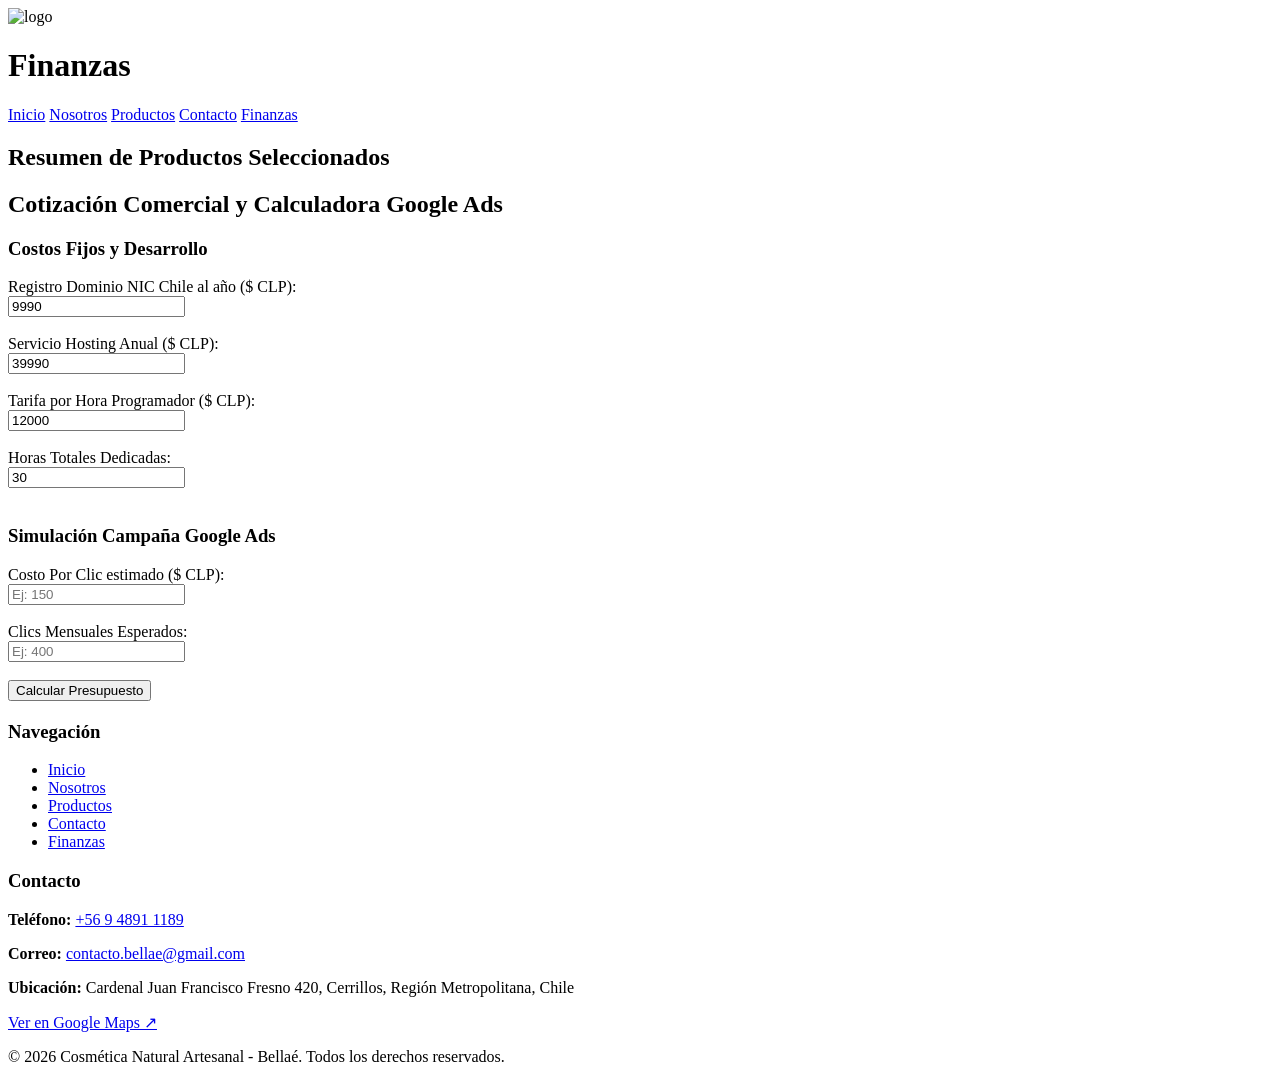
==== finanzas.html @ 6765bc3b "Add files via upload" ====
<!DOCTYPE html>
<html lang="es">
<head>
    <meta charset="UTF-8">
    <meta name="viewport" content="width=device-width, initial-scale=1.0">
    <meta name="author" content="Luis La Cruz">
    <meta name="description" content="Consulta la cotización comercial de nuestra solución de cosmética natural y calcula el presupuesto de una campaña de Google Ads.">
    <meta name="keywords" content="cosmetica natural chile, Google Ads, presupuesto publicidad, champu solido santiago">

    <title>Cosmética Natural Artesanal | Finanzas</title>

    <link rel="stylesheet" href="css/styles.css">
    <script src="js/app.js"defer></script>
</head>

<body>

    <header>

        <div class="logo">
            <img src="img/logo.png" alt="logo">
        </div>
        
        <h1>Finanzas</h1>

        <nav>
            
            <a href="index.html">Inicio</a>
            <a href="nosotros.html">Nosotros</a>
            <a href="servicios.html">Productos</a>
            <a href="contacto.html">Contacto</a>
            <a href="finanzas.html">Finanzas</a>
            
        </nav>
    </header>

    <main>


        <section id="resumen-carrito-finanzas">
            <h2>Resumen de Productos Seleccionados</h2>
           <div id="lista-carrito-finanzas"></div>
        </section>

        <section id="seccion-finanzas">
            <h2>Cotización Comercial y Calculadora Google Ads</h2>
        
            <form id="formFinanzas">

                <h3>Costos Fijos y Desarrollo</h3>

                <label for="costoDominio">Registro Dominio NIC Chile al año ($ CLP):</label><br>
                <input type="number" id="costoDominio" value="9990"><br><br>

                <label for="costoHosting">Servicio Hosting Anual ($ CLP):</label><br>
                <input type="number" id="costoHosting" value="39990"><br><br>

                <label for="tarifaHora">Tarifa por Hora Programador ($ CLP):</label><br>
                <input type="number" id="tarifaHora" value="12000"><br><br>

                <label for="horasTrabajo">Horas Totales Dedicadas:</label><br>
                <input type="number" id="horasTrabajo" value="30"><br><br>

                <h3>Simulación Campaña Google Ads </h3>

                <label for="cpcInput">Costo Por Clic estimado ($ CLP):</label><br>
                <input type="number" id="cpcInput" placeholder="Ej: 150"><br><br>

                <label for="clicsInput">Clics Mensuales Esperados:</label><br>
                <input type="number" id="clicsInput" placeholder="Ej: 400"><br><br>

                <button type="submit">Calcular Presupuesto</button>
            </form>

  
            <div id="resultadoFinanzas" style="margin-top: 20px;"></div>
            <div id="alertaAds"></div>
        </section>

    </main>

    
    <footer>
        <div class="footer-contenedor">
            <div class="footer-col">
                <h3>Navegación</h3>
                <ul>
                    <li><a href="index.html">Inicio</a></li>
                    <li><a href="nosotros.html">Nosotros</a></li>
                    <li><a href="servicios.html">Productos</a></li>
                    <li><a href="contacto.html">Contacto</a></li>
                    <li><a href="finanzas.html">Finanzas</a></li>
                </ul>
            </div>

            <div class="footer-col">
                <h3>Contacto</h3>
                <p> <strong>Teléfono:</strong> <a href="https://wa.me/56948911189">+56 9 4891 1189</a></p>
                <p> <strong>Correo:</strong> <a href="https://mail.google.com/mail/?view=cm&fs=1&to=contacto.bellae@gmail.com"">contacto.bellae@gmail.com</a></p>
                <p> <strong>Ubicación:</strong> Cardenal Juan Francisco Fresno 420, Cerrillos, Región Metropolitana, Chile</p>
                <p> <a href="https://www.google.com/maps/search/?api=1&query=Cardenal+Juan+Francisco+Fresno+420+Cerrillos+Chile" target="_blank" rel="noopener noreferrer" class="link-mapa">Ver en Google Maps ↗</a></p>
            </div>
        </div>

        <div class="footer-copy">
            <p>&copy; 2026 Cosmética Natural Artesanal - Bellaé. Todos los derechos reservados.</p>
        </div>
    </footer>
</body>
</html>
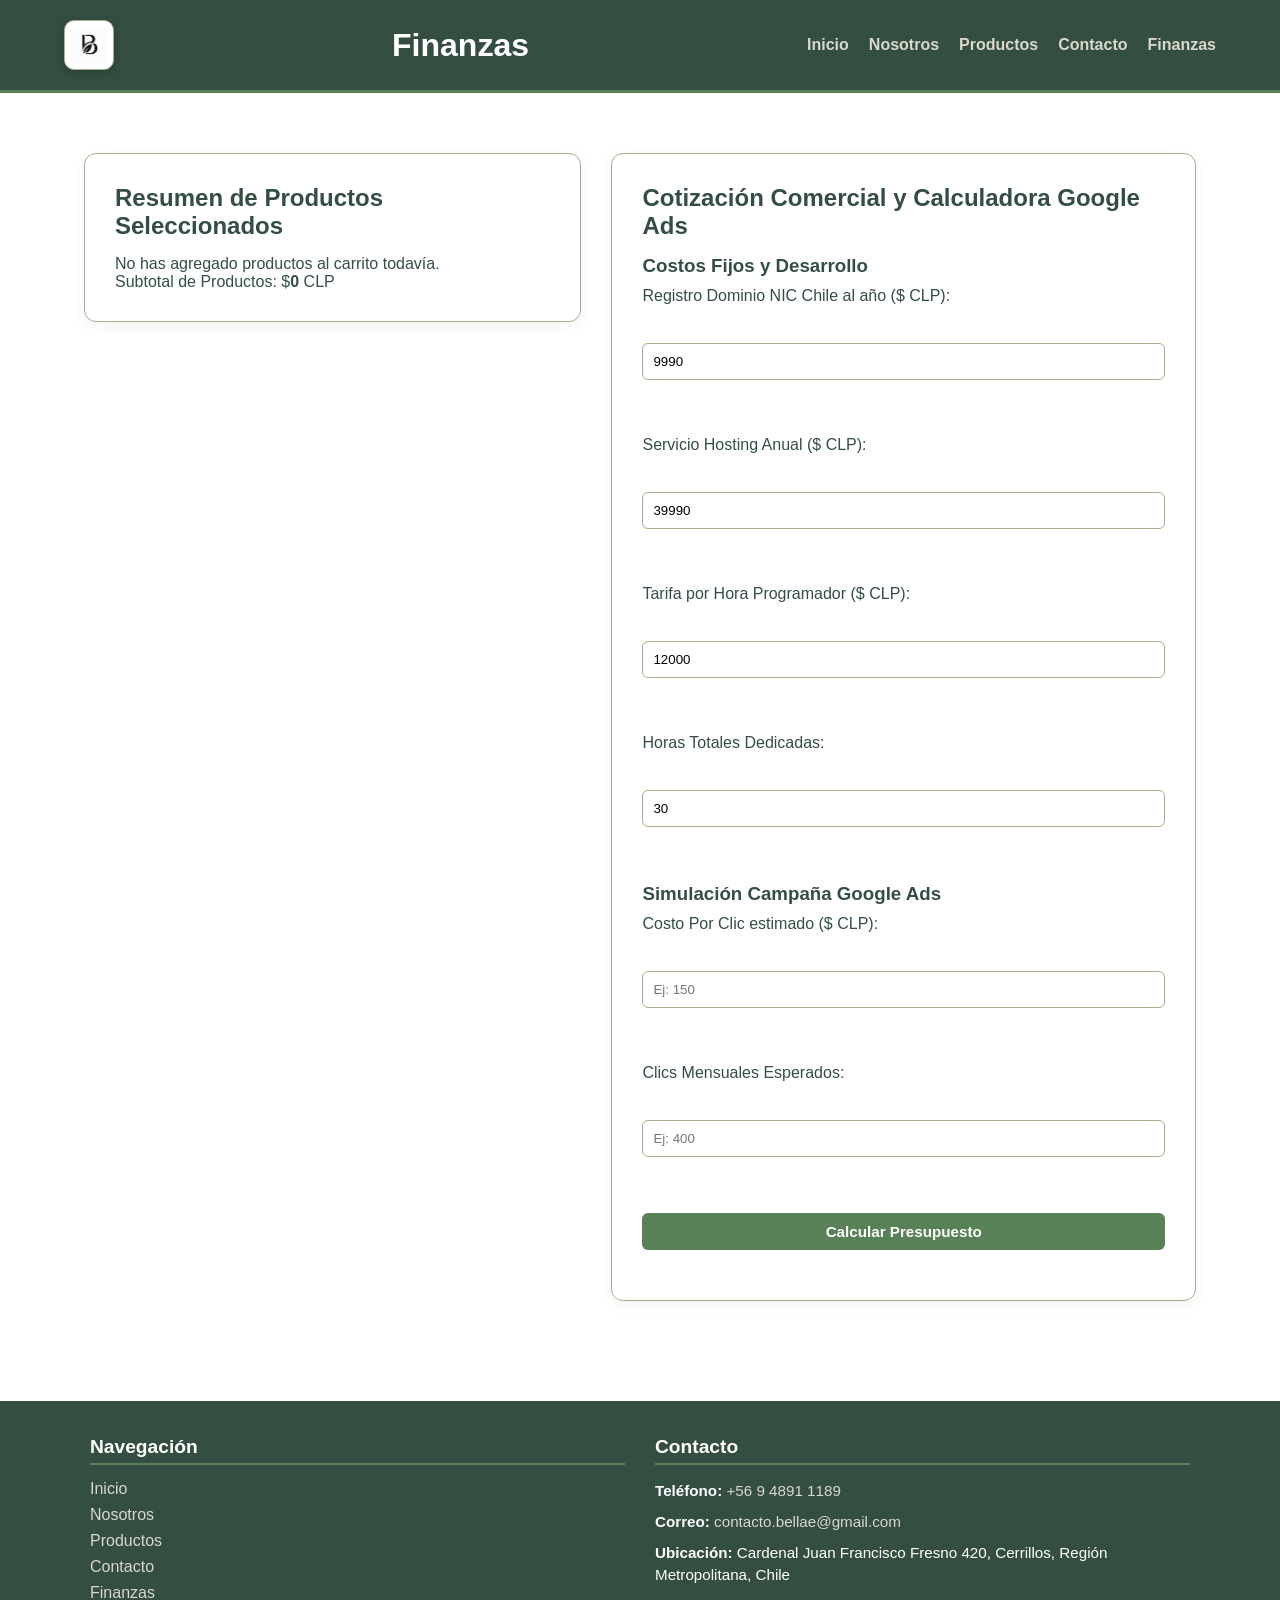
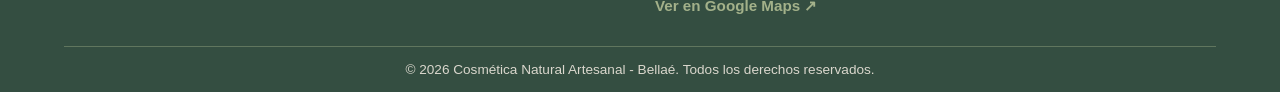
==== commit 2ecc90a9: "Add files via upload" ====
--- a/finanzas.html
+++ b/finanzas.html
@@ -24,24 +24,29 @@
         <h1>Finanzas</h1>
 
         <nav>
-            
-            <a href="index.html">Inicio</a>
-            <a href="nosotros.html">Nosotros</a>
-            <a href="servicios.html">Productos</a>
-            <a href="contacto.html">Contacto</a>
-            <a href="finanzas.html">Finanzas</a>
-            
+            <ul>
+                <li><a href="index.html">Inicio</a></li>
+                <li><a href="nosotros.html">Nosotros</a></li>
+                <li><a href="servicios.html">Productos</a></li>
+                <li><a href="contacto.html">Contacto</a></li>
+                <li><a href="finanzas.html">Finanzas</a></li>
+            </ul>
         </nav>
     </header>
 
     <main>
 
-
         <section id="resumen-carrito-finanzas">
             <h2>Resumen de Productos Seleccionados</h2>
-           <div id="lista-carrito-finanzas"></div>
+            
+            <div id="lista-carrito-finanzas"></div>
+
+            <p class="texto-subtotal">
+                Subtotal de Productos: $<strong id="subtotal-finanzas">0</strong> CLP
+            </p>
+            
+            <button id="btn-comprar-finanzas" class="btn-cta">Comprar Ahora</button>
         </section>
-
         <section id="seccion-finanzas">
             <h2>Cotización Comercial y Calculadora Google Ads</h2>
         
--- a/css/styles.css
+++ b/css/styles.css
@@ -0,0 +1,765 @@
+* {
+    margin: 0;
+    padding: 0;
+    box-sizing: border-box;
+}
+
+body {
+    background-color: #ffffff;
+    background-size: cover;
+    background-position: center;
+    background-attachment: fixed;
+    background-repeat: no-repeat;
+    font-family: Arial, Helvetica, sans-serif;
+    color: #344E41;
+    display: flex;
+    flex-direction: column;
+    min-height: 100vh;
+}
+
+main {
+    display: block; 
+    width: 90%;
+    max-width: 1100px;
+    margin: 40px auto;
+}
+
+main > div:empty, 
+main > section:empty {
+    display: none;
+}
+
+section {
+    margin-bottom: 40px;
+}
+
+h2 {
+    color: #344E41;
+    margin-bottom: 15px;
+}
+
+.logo {
+    display: flex;
+    align-items: center;
+    gap: 10px;
+}
+
+.logo img {
+    width: 50px;
+    height: 50px;
+    object-fit: contain; 
+}
+
+.logo img {
+    width: 52px;
+    height: 52px;
+    object-fit: contain;
+    background-color: #ffffff;
+    border-radius: 50%; 
+    padding: 6px; 
+    box-shadow: 0 2px 8px rgba(0, 0, 0, 0.2);
+}
+
+.logo img {
+    width: 50px;
+    height: 50px;
+    object-fit: contain;
+    background-color: #ffffff;
+    border-radius: 10px; 
+    padding: 6px;
+    border: 1px solid #A3B18A; 
+}
+
+/* Header */
+header {
+    background-color: #344E41;
+    padding: 20px 5%;
+    display: flex;
+    justify-content: space-between;
+    align-items: center;
+    border-bottom: 3px solid #588157;
+}
+
+header h1 {
+    color: #ffffff;
+}
+
+nav ul {
+    display: flex;
+    gap: 20px;
+    list-style: none;
+}
+
+nav a {
+    text-decoration: none;
+    color: #DAD7CD;
+    font-weight: bold;
+    transition: color 0.2s ease;
+}
+
+nav a:hover {
+    color: #ffffff;
+}
+
+/* diseño index */
+.cuadro-bienvenida {
+    background-color: #fcfcfc;
+    max-width: 550px;
+    margin: 50px auto;
+    padding: 40px 30px;
+    border-radius: 12px;
+    text-align: center;
+    box-shadow: 0 4px 15px rgba(0, 0, 0, 0.08);
+    border: 1px solid #A3B18A;
+}
+
+.cuadro-bienvenida h2 {
+    color: #344E41;
+    font-size: 1.8em;
+    margin-bottom: 15px;
+}
+
+.cuadro-bienvenida p {
+    font-size: 1.1em;
+    color: #3A5A40;
+    margin-bottom: 25px;
+    line-height: 1.5;
+}
+
+/* diseño nosotros */
+.pagina-nosotros {
+    display: flex;
+    flex-direction: column;
+    align-items: center;
+    padding: 40px 5%;
+}
+
+.quienes-somos-texto {
+    text-align: center;
+    max-width: 850px;
+    margin-bottom: 50px; 
+}
+
+.quienes-somos-texto h2 {
+    color: #344E41; 
+    font-size: 2.2em;
+    margin-bottom: 20px;
+}
+
+.quienes-somos-texto p {
+    line-height: 1.6;
+    color: #344E41;
+    margin-bottom: 15px;
+    text-align: justify; 
+}
+
+.equipo-grid {
+    display: flex;
+    justify-content: center;
+    flex-wrap: wrap; 
+    gap: 25px; 
+    width: 100%;
+    max-width: 1000px;
+}
+
+#equipo > div,
+.tarjeta-perfil {
+    background-color: #ffffff;
+    border: 1px solid #A3B18A;
+    border-radius: 12px;
+    padding: 25px 20px;
+    width: 260px;
+    text-align: center;
+    box-shadow: 0 4px 10px rgba(0, 0, 0, 0.06);
+    display: flex;
+    flex-direction: column;
+    align-items: center;
+}
+
+/* Imágenes del equipo / perfil */
+#equipo img,
+.tarjeta-perfil img {
+    width: 120px;
+    height: 120px;
+    object-fit: cover;
+    border-radius: 50%;
+    margin-bottom: 15px;
+    border: 2px solid #A3B18A;
+}
+
+#equipo > div h3,
+.tarjeta-perfil h3 {
+    color: #344E41;
+    margin-bottom: 5px;
+}
+
+#equipo > div h4, 
+.tarjeta-perfil h4 {
+    color: #588157;
+    font-weight: bold;
+    margin-bottom: 10px;
+}
+#equipo > div p:first-of-type {
+    color: #202020;
+    font-weight: bold;
+}
+
+#inicio {
+    background-color: #ffffff;
+    padding: 60px 40px;
+    border-radius: 15px;
+    display: flex;
+    justify-content: center;
+    border: 1px solid #A3B18A;
+}
+
+#inicio h2 {
+    font-size: 40px;
+    color: #344E41;
+}
+
+.btn-cta {
+    display: inline-block;
+    background-color: #588157;
+    color: #ffffff !important;
+    padding: 12px 28px;
+    text-decoration: none;
+    border-radius: 6px;
+    font-weight: bold;
+    font-size: 1em;
+    transition: background-color 0.3s ease, transform 0.2s ease;
+}
+
+.btn-cta:hover {
+    background-color: #3A5A40;
+    transform: translateY(-2px);
+}
+
+/* diseño del catalogo */
+#catalogo {
+    display: flex;
+    flex-wrap: wrap;
+    justify-content: center;
+    gap: 25px;
+    width: 100%;
+    max-width: 1000px;
+    margin: 0 auto;
+}
+
+.tarjeta-producto {
+    background-color: #ffffff;
+    border: 1px solid #A3B18A;
+    border-radius: 10px;
+    padding: 20px;
+    width: 260px;
+    box-shadow: 0 4px 10px rgba(0, 0, 0, 0.05);
+    display: flex;
+    flex-direction: column;
+}
+
+.tarjeta-producto img {
+    width: 100%;
+    height: 150px;
+    object-fit: contain;
+    background-color: #f4f3ef;
+    border-radius: 6px;
+    margin-bottom: 12px;
+}
+
+.tarjeta-producto h3 {
+    color: #344E41;
+    font-size: 1.1em;
+    margin-bottom: 8px;
+    text-align: center;
+}
+
+.tarjeta-producto p {
+    font-size: 0.9em;
+    color: #3A5A40;
+    margin-bottom: 8px;
+    text-align: center;
+    line-height: 1.4;
+}
+
+.tarjeta-producto p:nth-of-type(1) {
+    height: 40px;
+    overflow: hidden;
+}
+
+.tarjeta-producto button {
+    background-color: #588157;
+    color: white;
+    border: none;
+    padding: 10px;
+    border-radius: 6px;
+    cursor: pointer;
+    font-weight: bold;
+    width: 100%;
+    margin-top: auto; 
+    transition: background-color 0.2s ease;
+}
+
+.tarjeta-producto button:hover {
+    background-color: #3A5A40;
+}
+
+.tarjeta-producto button:disabled {
+    background-color: #A3B18A;
+    cursor: not-allowed;
+}
+
+/* diseño formulario */
+button, input[type="submit"] {
+    background-color: #588157;
+    color: white;
+    border: none;
+    padding: 10px 18px;
+    border-radius: 6px;
+    cursor: pointer;
+    font-weight: bold;
+    font-size: 0.95em;
+    transition: background-color 0.2s ease;
+}
+
+button:hover, input[type="submit"]:hover {
+    background-color: #3A5A40;
+}
+
+.contenedor-doble {
+    display: flex;
+    justify-content: space-between;
+    gap: 50px;
+    background-color: #ffffff;
+    padding: 40px;
+    border-radius: 12px;
+    border: 1px solid #A3B18A;
+    box-shadow: 0 4px 15px rgba(0, 0, 0, 0.05);
+}
+
+.contenedor-doble > section {
+    flex: 1;
+    margin-bottom: 0; 
+}
+
+form {
+    display: flex;
+    flex-direction: column;
+    gap: 10px;
+}
+
+input,
+textarea {
+    padding: 10px;
+    border: 1px solid #A3B18A;
+    border-radius: 6px;
+    outline: none;
+}
+
+input:focus,
+textarea:focus {
+    border-color: #588157;
+}
+
+#calculadora {
+    background-color: white;
+    padding: 25px;
+    border-radius: 10px;
+}
+
+table {
+    width: 100%;
+    max-width: 600px;
+    margin: 20px auto;
+    border-collapse: collapse;
+    background-color: #ffffff;
+    box-shadow: 0 4px 10px rgba(0, 0, 0, 0.05);
+    border-radius: 8px;
+    overflow: hidden;
+    border: 1px solid #A3B18A;
+}
+
+th, td {
+    padding: 12px 20px;
+    text-align: left;
+    border-bottom: 1px solid #DAD7CD;
+}
+
+th {
+    background-color: #3A5A40;
+    color: white;
+    font-weight: bold;
+}
+
+tr:hover {
+    background-color: #f4f3ef;
+}
+
+/* footer */
+footer {
+    background-color: #344E41;
+    color: #ffffff;
+    padding: 35px 5% 15px 5%;
+    margin-top: auto;
+}
+
+.footer-contenedor {
+    display: flex;
+    justify-content: space-around;
+    flex-wrap: wrap;
+    gap: 30px;
+    max-width: 1100px;
+    margin: 0 auto 20px auto;
+}
+
+.footer-col {
+    flex: 1;
+    min-width: 260px;
+}
+
+.footer-col h3 {
+    margin-bottom: 15px;
+    font-size: 1.2em;
+    border-bottom: 2px solid #588157;
+    padding-bottom: 5px;
+    color: #ffffff;
+}
+
+.footer-col ul {
+    list-style: none;
+    padding: 0;
+}
+
+.footer-col ul li {
+    margin-bottom: 8px;
+}
+
+.footer-col a {
+    color: #DAD7CD;
+    text-decoration: none;
+}
+
+.footer-col a:hover {
+    text-decoration: underline;
+    color: #ffffff;
+}
+
+.footer-col p {
+    margin-bottom: 8px;
+    line-height: 1.5;
+    font-size: 0.95em;
+}
+
+.link-mapa {
+    color: #A3B18A !important;
+    font-weight: bold;
+}
+
+.footer-copy {
+    text-align: center;
+    border-top: 1px solid rgba(163, 177, 138, 0.4);
+    padding-top: 15px;
+    font-size: 0.85em;
+    color: #DAD7CD;
+}
+
+main {
+    display: flex;
+    justify-content: space-around;
+    gap: 20px;
+    padding: 20px;
+}
+
+.caja-servicio {
+    width: 30%; 
+    background-color: #ffffff;
+    border: 1px solid #A3B18A;
+    padding: 15px;
+}
+
+#panelAdmin {
+    display: none; 
+    width: 100%;
+    max-width: 900px;
+    margin: 30px auto;
+    background-color: #ffffff;
+    padding: 30px;
+    border-radius: 12px;
+    border: 1px solid #A3B18A;
+    box-shadow: 0 4px 15px rgba(0, 0, 0, 0.05);
+    clear: both;
+}
+
+body:has(#panelAdmin:not([style*="display: none"])) .contenedor-doble {
+    display: none;
+}
+
+#panelAdmin table {
+    width: 100%;
+    max-width: 100%;
+    margin: 20px 0 0 0;
+}
+
+/* finanzas */
+body:has(#resumen-carrito-finanzas) main {
+    display: flex !important;
+    flex-direction: row !important;
+    justify-content: space-between !important;
+    align-items: flex-start !important;
+    gap: 30px !important;
+    width: 90% !important;
+    max-width: 1200px !important;
+    margin: 40px auto !important;
+}
+
+#resumen-carrito-finanzas {
+    flex: 1 !important;
+    min-width: 320px !important;
+    background-color: #ffffff !important;
+    padding: 30px !important;
+    border-radius: 12px !important;
+    border: 1px solid #A3B18A !important;
+    box-shadow: 0 4px 15px rgba(0, 0, 0, 0.05) !important;
+}
+
+#seccion-finanzas {
+    flex: 1.2 !important;
+    min-width: 320px !important;
+    background-color: #ffffff !important;
+    padding: 30px !important;
+    border-radius: 12px !important;
+    border: 1px solid #A3B18A !important;
+    box-shadow: 0 4px 15px rgba(0, 0, 0, 0.05) !important;
+}
+
+#lista-carrito-finanzas {
+    max-height: 450px !important;
+    overflow-y: auto !important;
+    margin-top: 15px !important;
+    padding-right: 5px !important;
+}
+
+.lista-carrito {
+    list-style: none !important;
+    padding: 0 !important;
+    margin: 0 !important;
+}
+
+.lista-carrito li {
+    display: flex !important;
+    justify-content: space-between !important;
+    align-items: center !important;
+    padding: 10px 0 !important;
+    border-bottom: 1px solid #DAD7CD !important;
+    gap: 15px !important;
+}
+
+.btn-quitar {
+    background-color: #344E41 !important;
+    color: #ffffff !important;
+    border: none !important;
+    padding: 6px 14px !important;
+    border-radius: 6px !important;
+    cursor: pointer !important;
+    font-size: 0.85em !important;
+    font-weight: bold !important;
+    white-space: nowrap !important;
+    transition: background-color 0.2s ease !important;
+}
+
+.btn-quitar:hover {
+    background-color: #588157 !important;
+}
+
+#mensaje-compra-exito {
+    color: #3A5A40;
+    font-weight: bold;
+    margin-top: 15px;
+    text-align: center;
+}
+
+/* Media query para Tablets */
+@media (min-width: 481px) and (max-width: 768px) {
+    main {
+        width: 92%;
+        padding: 15px 0;
+        flex-wrap: wrap;
+    }
+
+    .contenedor-doble {
+        flex-direction: column;
+        gap: 25px;
+        padding: 25px;
+    }
+
+    .caja-servicio {
+        width: 45%;
+        margin-bottom: 15px;
+    }
+
+    body:has(#resumen-carrito-finanzas) main {
+        flex-direction: column !important;
+    }
+
+    #calculadora, 
+    #panelAdmin {
+        width: 100%;
+        overflow-x: auto;
+    }
+
+    header {
+        padding: 15px 3%;
+    }
+
+    nav ul {
+        gap: 12px;
+    }
+}
+
+/* Media query para teléfonos */
+@media (max-width: 480px) {
+    header {
+        flex-direction: column;
+        align-items: center;
+        text-align: center;
+        padding: 15px;
+    }
+
+    header nav ul {
+        flex-direction: column;
+        align-items: center;
+        justify-content: center;
+        gap: 10px;
+        padding: 0;
+        margin: 10px 0 0 0;
+    }
+
+    .logo {
+        justify-content: center;
+    }
+
+    #inicio h2 {
+        font-size: 24px;
+    }
+
+    .cuadro-bienvenida {
+        margin: 20px auto;
+        padding: 20px 15px;
+        width: 90%;
+        max-width: 100%;
+    }
+
+    .contenedor-doble {
+        flex-direction: column;
+        padding: 20px;
+        gap: 20px;
+    }
+
+    body:has(#resumen-carrito-finanzas) main {
+        flex-direction: column !important;
+        align-items: stretch !important;
+        width: 95% !important;
+        margin: 20px auto !important;
+    }
+
+    #productos,
+    .grilla-catalogo {
+        display: grid !important;
+        grid-template-columns: repeat(2, 1fr) !important; 
+        gap: 12px !important; 
+        width: 100% !important;
+        padding: 10px 5px !important;
+    }
+    
+    main {
+        width: 95%;
+        padding: 10px 0;
+        margin: 20px auto;
+        flex-direction: column;
+        align-items: center;
+    }
+
+    .caja-servicio {
+        width: 100%;
+        margin-bottom: 20px;
+    }
+
+    .pagina-nosotros .equipo-grid {
+        display: grid !important;
+        grid-template-columns: repeat(2, 1fr) !important;
+        gap: 12px !important;
+        width: 100% !important;
+    }
+
+    #equipo > div,
+    .tarjeta-perfil {
+        width: 100% !important;
+        margin: 0 !important;
+        padding: 12px 8px !important;
+    }
+
+    #equipo img,
+    .tarjeta-perfil img {
+        width: 80px !important;
+        height: 80px !important;
+        object-fit: cover !important;
+        border-radius: 50% !important;
+        margin: 0 auto 10px auto !important;
+    }
+
+    .tarjeta-perfil h3 {
+        font-size: 0.95em !important;
+    }
+
+    .tarjeta-perfil h4 {
+        font-size: 0.8em !important;
+    }
+
+    .tarjeta-perfil p {
+        font-size: 0.78em !important;
+        line-height: 1.3 !important;
+    }
+
+    .seccion-catalogo {
+        width: 100% !important;
+        padding: 0 !important;
+    }
+
+    #catalogo {
+        display: grid !important;
+        grid-template-columns: repeat(2, 1fr) !important;
+        gap: 10px !important;
+        width: 100% !important;
+        box-sizing: border-box !important;
+    }
+
+    #catalogo > div {
+        width: 100% !important;
+        max-width: 100% !important;
+        margin: 0 !important;
+        padding: 10px 8px !important;
+        box-sizing: border-box !important;
+    }
+
+    #catalogo img {
+        width: 100% !important;
+        height: 110px !important;
+        object-fit: cover !important;
+        border-radius: 6px !important;
+    }
+
+    #catalogo h3 {
+        font-size: 0.85rem !important;
+        margin: 6px 0 4px 0 !important;
+    }
+
+    #catalogo p {
+        font-size: 0.75rem !important;
+        line-height: 1.2 !important;
+    }
+
+    #catalogo button {
+        width: 100% !important;
+        padding: 6px 4px !important;
+        font-size: 0.75rem !important;
+    }
+}
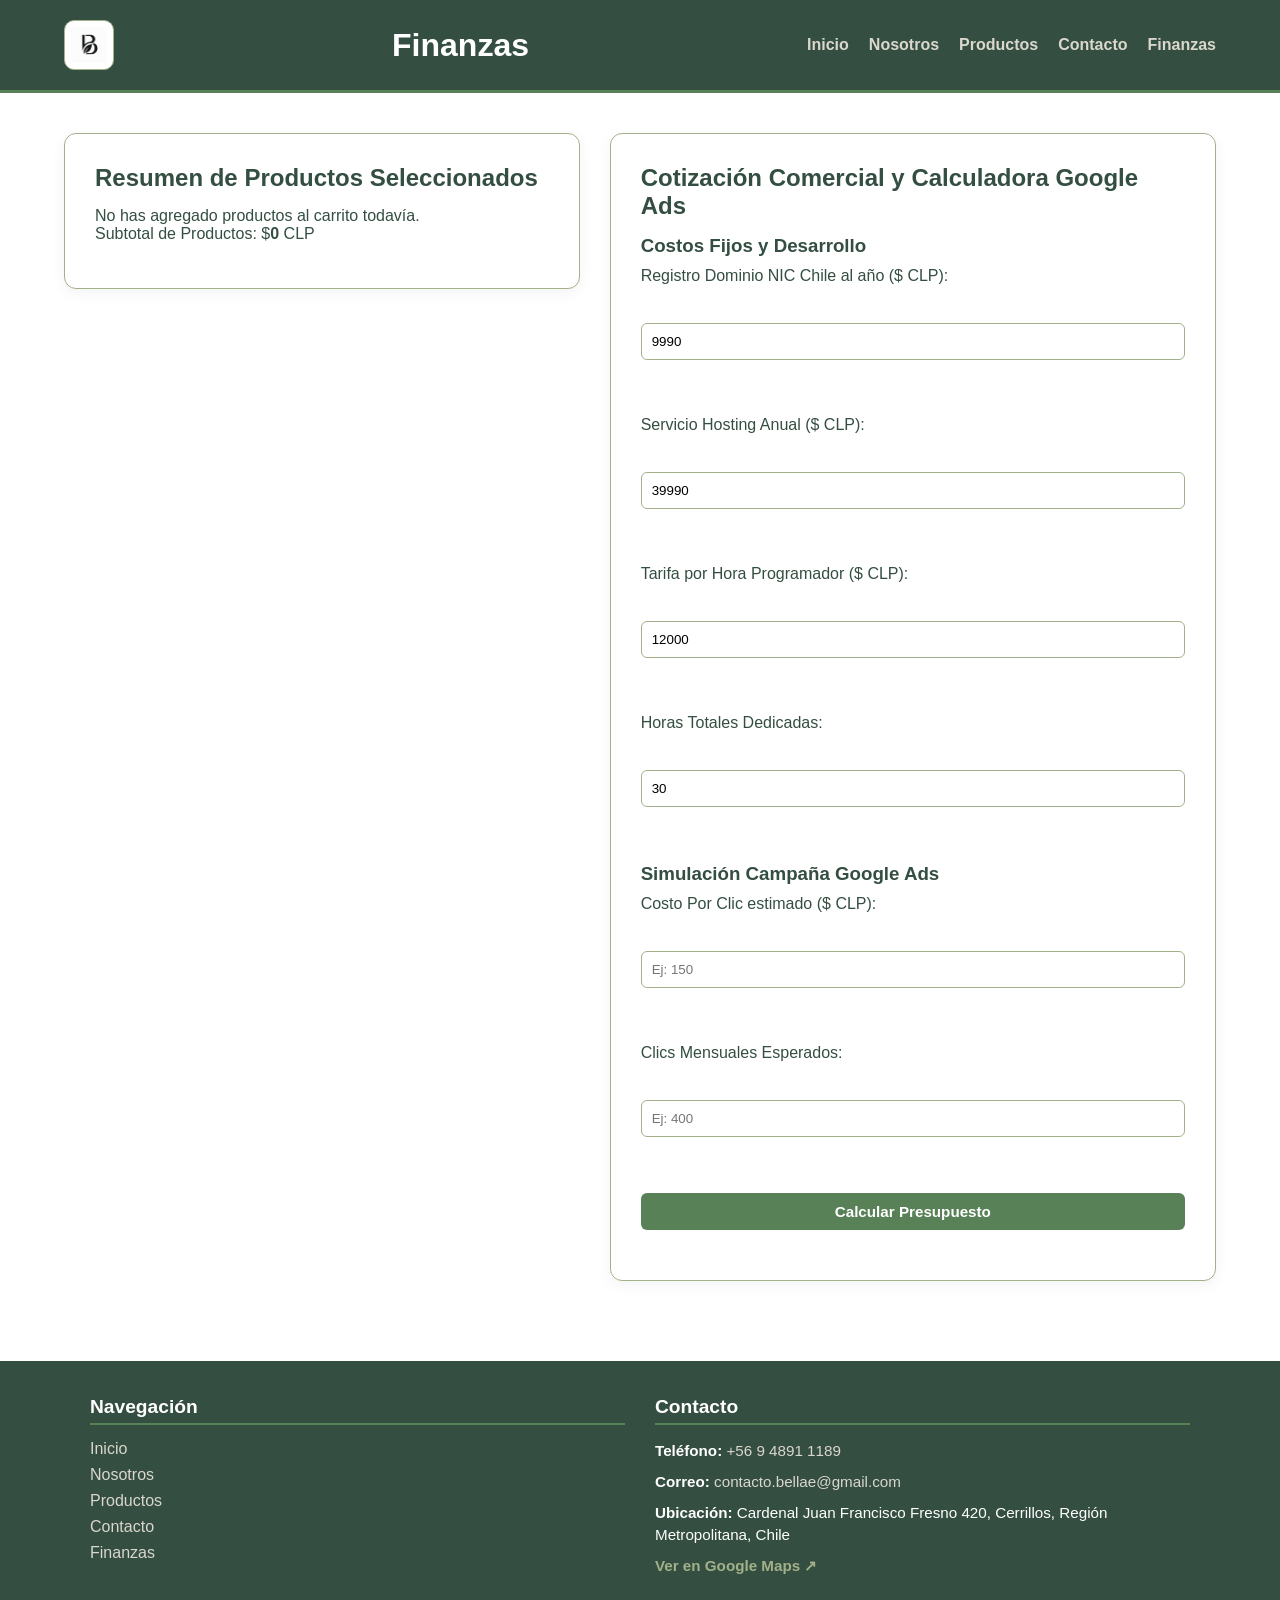
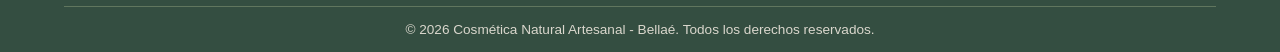
==== commit 727b241a: "Add files via upload" ====
--- a/finanzas.html
+++ b/finanzas.html
@@ -46,6 +46,7 @@
             </p>
             
             <button id="btn-comprar-finanzas" class="btn-cta">Comprar Ahora</button>
+            <p id="mensaje-compra-exito"></p>
         </section>
         <section id="seccion-finanzas">
             <h2>Cotización Comercial y Calculadora Google Ads</h2>
--- a/css/styles.css
+++ b/css/styles.css
@@ -1,3 +1,4 @@
+/* Reset general */
 * {
     margin: 0;
     padding: 0;
@@ -17,6 +18,64 @@
     min-height: 100vh;
 }
 
+/* Header y Navegación */
+header {
+    background-color: #344E41;
+    padding: 20px 5%;
+    display: flex;
+    justify-content: space-between;
+    align-items: center;
+    border-bottom: 3px solid #588157;
+}
+
+header h1 {
+    color: #ffffff;
+}
+
+.logo {
+    display: flex;
+    align-items: center;
+    gap: 10px;
+}
+
+.logo img {
+    width: 50px;
+    height: 50px;
+    object-fit: contain;
+    background-color: #ffffff;
+    border-radius: 10px;
+    padding: 6px;
+    border: 1px solid #A3B18A;
+}
+
+nav ul {
+    display: flex;
+    gap: 20px;
+    list-style: none;
+}
+
+nav a {
+    text-decoration: none;
+    color: #DAD7CD;
+    font-weight: bold;
+    transition: color 0.2s ease;
+}
+
+nav a:hover {
+    color: #ffffff;
+}
+
+/* Barra de Estado Dinámica (LocalStorage) */
+#barra-estado {
+    background-color: #A3B18A;
+    color: #ffffff;
+    text-align: center;
+    padding: 12px 20px;
+    font-size: 0.95em;
+    border-bottom: 1px solid #588157;
+}
+
+/* Main y Estructura Base */
 main {
     display: block; 
     width: 90%;
@@ -38,70 +97,7 @@
     margin-bottom: 15px;
 }
 
-.logo {
-    display: flex;
-    align-items: center;
-    gap: 10px;
-}
-
-.logo img {
-    width: 50px;
-    height: 50px;
-    object-fit: contain; 
-}
-
-.logo img {
-    width: 52px;
-    height: 52px;
-    object-fit: contain;
-    background-color: #ffffff;
-    border-radius: 50%; 
-    padding: 6px; 
-    box-shadow: 0 2px 8px rgba(0, 0, 0, 0.2);
-}
-
-.logo img {
-    width: 50px;
-    height: 50px;
-    object-fit: contain;
-    background-color: #ffffff;
-    border-radius: 10px; 
-    padding: 6px;
-    border: 1px solid #A3B18A; 
-}
-
-/* Header */
-header {
-    background-color: #344E41;
-    padding: 20px 5%;
-    display: flex;
-    justify-content: space-between;
-    align-items: center;
-    border-bottom: 3px solid #588157;
-}
-
-header h1 {
-    color: #ffffff;
-}
-
-nav ul {
-    display: flex;
-    gap: 20px;
-    list-style: none;
-}
-
-nav a {
-    text-decoration: none;
-    color: #DAD7CD;
-    font-weight: bold;
-    transition: color 0.2s ease;
-}
-
-nav a:hover {
-    color: #ffffff;
-}
-
-/* diseño index */
+/* Diseño Inicio (index.html) */
 .cuadro-bienvenida {
     background-color: #fcfcfc;
     max-width: 550px;
@@ -126,7 +122,38 @@
     line-height: 1.5;
 }
 
-/* diseño nosotros */
+#inicio {
+    background-color: #ffffff;
+    padding: 60px 40px;
+    border-radius: 15px;
+    display: flex;
+    justify-content: center;
+    border: 1px solid #A3B18A;
+}
+
+#inicio h2 {
+    font-size: 40px;
+    color: #344E41;
+}
+
+.btn-cta {
+    display: inline-block;
+    background-color: #588157;
+    color: #ffffff !important;
+    padding: 12px 28px;
+    text-decoration: none;
+    border-radius: 6px;
+    font-weight: bold;
+    font-size: 1em;
+    transition: background-color 0.3s ease, transform 0.2s ease;
+}
+
+.btn-cta:hover {
+    background-color: #3A5A40;
+    transform: translateY(-2px);
+}
+
+/* Diseño Nosotros (nosotros.html) */
 .pagina-nosotros {
     display: flex;
     flex-direction: column;
@@ -176,7 +203,6 @@
     align-items: center;
 }
 
-/* Imágenes del equipo / perfil */
 #equipo img,
 .tarjeta-perfil img {
     width: 120px;
@@ -199,43 +225,13 @@
     font-weight: bold;
     margin-bottom: 10px;
 }
+
 #equipo > div p:first-of-type {
     color: #202020;
     font-weight: bold;
 }
 
-#inicio {
-    background-color: #ffffff;
-    padding: 60px 40px;
-    border-radius: 15px;
-    display: flex;
-    justify-content: center;
-    border: 1px solid #A3B18A;
-}
-
-#inicio h2 {
-    font-size: 40px;
-    color: #344E41;
-}
-
-.btn-cta {
-    display: inline-block;
-    background-color: #588157;
-    color: #ffffff !important;
-    padding: 12px 28px;
-    text-decoration: none;
-    border-radius: 6px;
-    font-weight: bold;
-    font-size: 1em;
-    transition: background-color 0.3s ease, transform 0.2s ease;
-}
-
-.btn-cta:hover {
-    background-color: #3A5A40;
-    transform: translateY(-2px);
-}
-
-/* diseño del catalogo */
+/* Diseño Catálogo de Productos (servicios.html) */
 #catalogo {
     display: flex;
     flex-wrap: wrap;
@@ -308,7 +304,7 @@
     cursor: not-allowed;
 }
 
-/* diseño formulario */
+/* Formularios y Botones Generales */
 button, input[type="submit"] {
     background-color: #588157;
     color: white;
@@ -325,6 +321,26 @@
     background-color: #3A5A40;
 }
 
+form {
+    display: flex;
+    flex-direction: column;
+    gap: 10px;
+}
+
+input,
+textarea {
+    padding: 10px;
+    border: 1px solid #A3B18A;
+    border-radius: 6px;
+    outline: none;
+}
+
+input:focus,
+textarea:focus {
+    border-color: #588157;
+}
+
+/* Diseño Contacto (contacto.html) */
 .contenedor-doble {
     display: flex;
     justify-content: space-between;
@@ -341,29 +357,28 @@
     margin-bottom: 0; 
 }
 
-form {
-    display: flex;
-    flex-direction: column;
-    gap: 10px;
-}
-
-input,
-textarea {
-    padding: 10px;
-    border: 1px solid #A3B18A;
-    border-radius: 6px;
-    outline: none;
-}
-
-input:focus,
-textarea:focus {
-    border-color: #588157;
-}
-
-#calculadora {
-    background-color: white;
-    padding: 25px;
-    border-radius: 10px;
+/* Panel Admin */
+#panelAdmin {
+    display: none; 
+    width: 100%;
+    max-width: 900px;
+    margin: 30px auto;
+    background-color: #ffffff;
+    padding: 30px;
+    border-radius: 12px;
+    border: 1px solid #A3B18A;
+    box-shadow: 0 4px 15px rgba(0, 0, 0, 0.05);
+    clear: both;
+}
+
+body:has(#panelAdmin:not([style*="display: none"])) .contenedor-doble {
+    display: none;
+}
+
+#panelAdmin table {
+    width: 100%;
+    max-width: 100%;
+    margin: 20px 0 0 0;
 }
 
 table {
@@ -394,112 +409,7 @@
     background-color: #f4f3ef;
 }
 
-/* footer */
-footer {
-    background-color: #344E41;
-    color: #ffffff;
-    padding: 35px 5% 15px 5%;
-    margin-top: auto;
-}
-
-.footer-contenedor {
-    display: flex;
-    justify-content: space-around;
-    flex-wrap: wrap;
-    gap: 30px;
-    max-width: 1100px;
-    margin: 0 auto 20px auto;
-}
-
-.footer-col {
-    flex: 1;
-    min-width: 260px;
-}
-
-.footer-col h3 {
-    margin-bottom: 15px;
-    font-size: 1.2em;
-    border-bottom: 2px solid #588157;
-    padding-bottom: 5px;
-    color: #ffffff;
-}
-
-.footer-col ul {
-    list-style: none;
-    padding: 0;
-}
-
-.footer-col ul li {
-    margin-bottom: 8px;
-}
-
-.footer-col a {
-    color: #DAD7CD;
-    text-decoration: none;
-}
-
-.footer-col a:hover {
-    text-decoration: underline;
-    color: #ffffff;
-}
-
-.footer-col p {
-    margin-bottom: 8px;
-    line-height: 1.5;
-    font-size: 0.95em;
-}
-
-.link-mapa {
-    color: #A3B18A !important;
-    font-weight: bold;
-}
-
-.footer-copy {
-    text-align: center;
-    border-top: 1px solid rgba(163, 177, 138, 0.4);
-    padding-top: 15px;
-    font-size: 0.85em;
-    color: #DAD7CD;
-}
-
-main {
-    display: flex;
-    justify-content: space-around;
-    gap: 20px;
-    padding: 20px;
-}
-
-.caja-servicio {
-    width: 30%; 
-    background-color: #ffffff;
-    border: 1px solid #A3B18A;
-    padding: 15px;
-}
-
-#panelAdmin {
-    display: none; 
-    width: 100%;
-    max-width: 900px;
-    margin: 30px auto;
-    background-color: #ffffff;
-    padding: 30px;
-    border-radius: 12px;
-    border: 1px solid #A3B18A;
-    box-shadow: 0 4px 15px rgba(0, 0, 0, 0.05);
-    clear: both;
-}
-
-body:has(#panelAdmin:not([style*="display: none"])) .contenedor-doble {
-    display: none;
-}
-
-#panelAdmin table {
-    width: 100%;
-    max-width: 100%;
-    margin: 20px 0 0 0;
-}
-
-/* finanzas */
+/* Finanzas y Calculadora Ads (finanzas.html) */
 body:has(#resumen-carrito-finanzas) main {
     display: flex !important;
     flex-direction: row !important;
@@ -511,7 +421,8 @@
     margin: 40px auto !important;
 }
 
-#resumen-carrito-finanzas {
+#resumen-carrito-finanzas,
+#seccion-finanzas {
     flex: 1 !important;
     min-width: 320px !important;
     background-color: #ffffff !important;
@@ -523,12 +434,26 @@
 
 #seccion-finanzas {
     flex: 1.2 !important;
-    min-width: 320px !important;
-    background-color: #ffffff !important;
-    padding: 30px !important;
-    border-radius: 12px !important;
-    border: 1px solid #A3B18A !important;
-    box-shadow: 0 4px 15px rgba(0, 0, 0, 0.05) !important;
+}
+
+#calculadora {
+    background-color: white;
+    padding: 10px 0;
+}
+
+.alerta-ads {
+    background-color: #fff3cd;
+    border: 1px solid #ffeeba;
+    color: #856404;
+    padding: 15px;
+    border-radius: 8px;
+    margin-top: 15px;
+    text-align: center;
+}
+
+.alerta-ads .btn-cta {
+    margin-top: 10px;
+    font-size: 0.9em;
 }
 
 #lista-carrito-finanzas {
@@ -577,12 +502,79 @@
     text-align: center;
 }
 
+/* Footer General */
+footer {
+    background-color: #344E41;
+    color: #ffffff;
+    padding: 35px 5% 15px 5%;
+    margin-top: auto;
+}
+
+.footer-contenedor {
+    display: flex;
+    justify-content: space-around;
+    flex-wrap: wrap;
+    gap: 30px;
+    max-width: 1100px;
+    margin: 0 auto 20px auto;
+}
+
+.footer-col {
+    flex: 1;
+    min-width: 260px;
+}
+
+.footer-col h3 {
+    margin-bottom: 15px;
+    font-size: 1.2em;
+    border-bottom: 2px solid #588157;
+    padding-bottom: 5px;
+    color: #ffffff;
+}
+
+.footer-col ul {
+    list-style: none;
+    padding: 0;
+}
+
+.footer-col ul li {
+    margin-bottom: 8px;
+}
+
+.footer-col a {
+    color: #DAD7CD;
+    text-decoration: none;
+}
+
+.footer-col a:hover {
+    text-decoration: underline;
+    color: #ffffff;
+}
+
+.footer-col p {
+    margin-bottom: 8px;
+    line-height: 1.5;
+    font-size: 0.95em;
+}
+
+.link-mapa {
+    color: #A3B18A !important;
+    font-weight: bold;
+}
+
+.footer-copy {
+    text-align: center;
+    border-top: 1px solid rgba(163, 177, 138, 0.4);
+    padding-top: 15px;
+    font-size: 0.85em;
+    color: #DAD7CD;
+}
+
 /* Media query para Tablets */
 @media (min-width: 481px) and (max-width: 768px) {
     main {
         width: 92%;
         padding: 15px 0;
-        flex-wrap: wrap;
     }
 
     .contenedor-doble {
@@ -591,11 +583,6 @@
         padding: 25px;
     }
 
-    .caja-servicio {
-        width: 45%;
-        margin-bottom: 15px;
-    }
-
     body:has(#resumen-carrito-finanzas) main {
         flex-direction: column !important;
     }
@@ -615,26 +602,38 @@
     }
 }
 
-/* Media query para teléfonos */
+/* Media query para Teléfonos */
 @media (max-width: 480px) {
     header {
         flex-direction: column;
         align-items: center;
-        text-align: center;
-        padding: 15px;
-    }
-
-    header nav ul {
-        flex-direction: column;
-        align-items: center;
-        justify-content: center;
-        gap: 10px;
-        padding: 0;
-        margin: 10px 0 0 0;
+        padding: 12px 10px !important;
     }
 
     .logo {
         justify-content: center;
+    }
+
+    .logo img {
+        width: 38px !important;
+        height: 38px !important;
+    }
+
+    header h1 {
+        font-size: 1.2rem !important;
+        margin: 5px 0 !important;
+    }
+
+    header nav ul {
+        flex-direction: row !important;
+        flex-wrap: wrap !important; 
+        justify-content: center !important;
+        gap: 10px 15px !important;
+        margin-top: 8px !important;
+    }
+
+    nav a {
+        font-size: 0.85rem !important;
     }
 
     #inicio h2 {
@@ -661,26 +660,10 @@
         margin: 20px auto !important;
     }
 
-    #productos,
-    .grilla-catalogo {
-        display: grid !important;
-        grid-template-columns: repeat(2, 1fr) !important; 
-        gap: 12px !important; 
-        width: 100% !important;
-        padding: 10px 5px !important;
-    }
-    
     main {
         width: 95%;
         padding: 10px 0;
         margin: 20px auto;
-        flex-direction: column;
-        align-items: center;
-    }
-
-    .caja-servicio {
-        width: 100%;
-        margin-bottom: 20px;
     }
 
     .pagina-nosotros .equipo-grid {
@@ -719,11 +702,6 @@
         line-height: 1.3 !important;
     }
 
-    .seccion-catalogo {
-        width: 100% !important;
-        padding: 0 !important;
-    }
-
     #catalogo {
         display: grid !important;
         grid-template-columns: repeat(2, 1fr) !important;
@@ -762,4 +740,4 @@
         padding: 6px 4px !important;
         font-size: 0.75rem !important;
     }
-}+}
